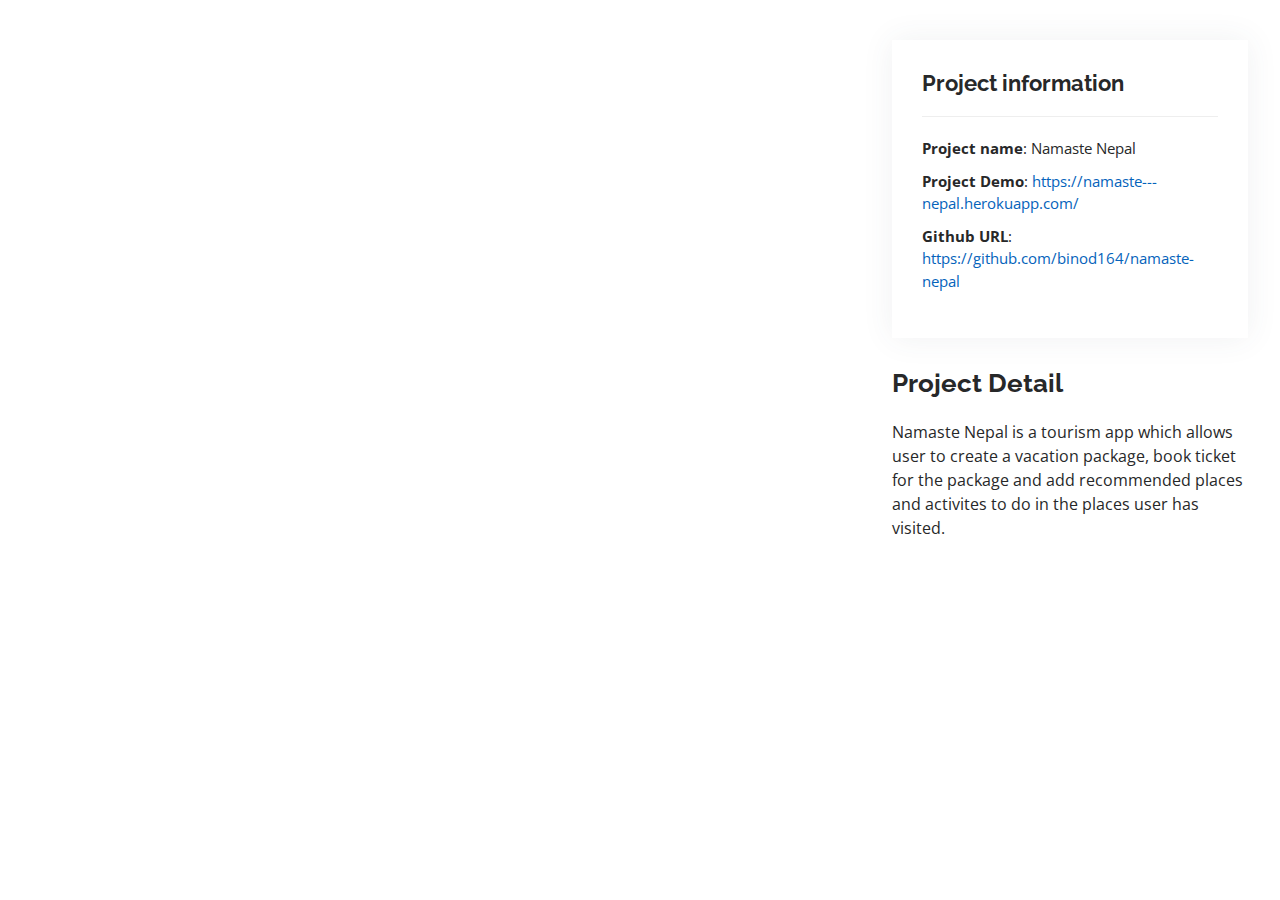
==== namaste-details.html @ da3e116c "Create portfolio" ====
<!DOCTYPE html>
<html lang="en">

<head>
  <meta charset="utf-8">
  <meta content="width=device-width, initial-scale=1.0" name="viewport">

  <title>Portfolio Details - Personal Bootstrap Template</title>
  <meta content="" name="description">
  <meta content="" name="keywords">

  <!-- Favicons -->
  <link href="assets/img/favicon.png" rel="icon">
  <link href="assets/img/apple-touch-icon.png" rel="apple-touch-icon">

  <!-- Google Fonts -->
  <link href="https://fonts.googleapis.com/css?family=Open+Sans:300,300i,400,400i,600,600i,700,700i|Raleway:300,300i,400,400i,500,500i,600,600i,700,700i|Poppins:300,300i,400,400i,500,500i,600,600i,700,700i" rel="stylesheet">

  <!-- Vendor CSS Files -->
  <link href="assets/vendor/aos/aos.css" rel="stylesheet">
  <link href="assets/vendor/bootstrap/css/bootstrap.min.css" rel="stylesheet">
  <link href="assets/vendor/bootstrap-icons/bootstrap-icons.css" rel="stylesheet">
  <link href="assets/vendor/boxicons/css/boxicons.min.css" rel="stylesheet">
  <link href="assets/vendor/glightbox/css/glightbox.min.css" rel="stylesheet">
  <link href="assets/vendor/swiper/swiper-bundle.min.css" rel="stylesheet">

  <!-- Template Main CSS File -->
  <link href="assets/css/style.css" rel="stylesheet">

  <!-- =======================================================
  * Template Name: MyResume - v4.7.0
  * Template URL: https://bootstrapmade.com/free-html-bootstrap-template-my-resume/
  * Author: BootstrapMade.com
  * License: https://bootstrapmade.com/license/
  ======================================================== -->
</head>

<body>

  <main id="main">

    <!-- ======= Portfolio Details Section ======= -->
    <section id="portfolio-details" class="portfolio-details">
      <div class="container">

        <div class="row gy-4">

          <div class="col-lg-8">
            <div class="portfolio-details-slider swiper">
              <div class="swiper-wrapper align-items-center">

                <div>
                  <img src="assets/img/namaste-nepal.png" alt="">
                </div>

              </div>
            </div>
          </div>

          <div class="col-lg-4">
            <div class="portfolio-info">
              <h3>Project information</h3>
              <ul>
                <li><strong>Project name</strong>: Namaste Nepal</li>
                <li><strong>Project Demo</strong>: <a href="https://namaste---nepal.herokuapp.com/" target="_blank">https://namaste---nepal.herokuapp.com/</a></li>
                <li><strong>Github URL</strong>: <a href="https://github.com/binod164/namaste-nepal" target="_blank">https://github.com/binod164/namaste-nepal</a></li>
              </ul>
            </div>
            <div class="portfolio-description">
              <h2>Project Detail</h2>
              <p>
                Namaste Nepal is a tourism app which allows user to create a vacation package, book ticket for the package and add recommended places and activites to do in the places user has visited.
            </div>
          </div>

        </div>

      </div>
    </section><!-- End Portfolio Details Section -->

  </main><!-- End #main -->

  <div id="preloader"></div>
  <a href="#" class="back-to-top d-flex align-items-center justify-content-center"><i class="bi bi-arrow-up-short"></i></a>

  <!-- Vendor JS Files -->
  <script src="assets/vendor/purecounter/purecounter.js"></script>
  <script src="assets/vendor/aos/aos.js"></script>
  <script src="assets/vendor/bootstrap/js/bootstrap.bundle.min.js"></script>
  <script src="assets/vendor/glightbox/js/glightbox.min.js"></script>
  <script src="assets/vendor/isotope-layout/isotope.pkgd.min.js"></script>
  <script src="assets/vendor/swiper/swiper-bundle.min.js"></script>
  <script src="assets/vendor/typed.js/typed.min.js"></script>
  <script src="assets/vendor/waypoints/noframework.waypoints.js"></script>
  <script src="assets/vendor/php-email-form/validate.js"></script>

  <!-- Template Main JS File -->
  <script src="assets/js/main.js"></script>

</body>

</html>
---- assets/css/style.css ----
/**
* Template Name: MyResume - v4.7.0
* Template URL: https://bootstrapmade.com/free-html-bootstrap-template-my-resume/
* Author: BootstrapMade.com
* License: https://bootstrapmade.com/license/
*/

/*--------------------------------------------------------------
# General
--------------------------------------------------------------*/
body {
  font-family: "Open Sans", sans-serif;
  color: #272829;
}

a {
  color: #0563bb;
  text-decoration: none;
}

a:hover {
  color: #067ded;
  text-decoration: none;
}

h1, h2, h3, h4, h5, h6 {
  font-family: "Raleway", sans-serif;
}

/*--------------------------------------------------------------
# Back to top button
--------------------------------------------------------------*/
.back-to-top {
  position: fixed;
  visibility: hidden;
  opacity: 0;
  right: 15px;
  bottom: 15px;
  z-index: 996;
  background: #0563bb;
  width: 40px;
  height: 40px;
  border-radius: 50px;
  transition: all 0.4s;
}
.back-to-top i {
  font-size: 28px;
  color: #fff;
  line-height: 0;
}
.back-to-top:hover {
  background: #0678e3;
  color: #fff;
}
.back-to-top.active {
  visibility: visible;
  opacity: 1;
}

/*--------------------------------------------------------------
# Preloader
--------------------------------------------------------------*/
#preloader {
  position: fixed;
  top: 0;
  left: 0;
  right: 0;
  bottom: 0;
  z-index: 9999;
  overflow: hidden;
  background: #fff;
}

#preloader:before {
  content: "";
  position: fixed;
  top: calc(50% - 30px);
  left: calc(50% - 30px);
  border: 6px solid #0563bb;
  border-top-color: #fff;
  border-bottom-color: #fff;
  border-radius: 50%;
  width: 60px;
  height: 60px;
  -webkit-animation: animate-preloader 1s linear infinite;
  animation: animate-preloader 1s linear infinite;
}

@-webkit-keyframes animate-preloader {
  0% {
    transform: rotate(0deg);
  }
  100% {
    transform: rotate(360deg);
  }
}

@keyframes animate-preloader {
  0% {
    transform: rotate(0deg);
  }
  100% {
    transform: rotate(360deg);
  }
}
/*--------------------------------------------------------------
# Disable aos animation delay on mobile devices
--------------------------------------------------------------*/
@media screen and (max-width: 768px) {
  [data-aos-delay] {
    transition-delay: 0 !important;
  }
}
/*--------------------------------------------------------------
# Header
--------------------------------------------------------------*/
#header {
  position: fixed;
  top: 0;
  left: 0;
  bottom: 0;
  z-index: 9997;
  transition: all 0.5s;
  padding: 15px;
  overflow-y: auto;
}
@media (max-width: 992px) {
  #header {
    width: 300px;
    background: #fff;
    border-right: 1px solid #e6e9ec;
    left: -300px;
  }
}

@media (min-width: 992px) {
  #main {
    margin-left: 100px;
  }
}
/*--------------------------------------------------------------
# Navigation Menu
--------------------------------------------------------------*/
/**
* Desktop Navigation 
*/
.nav-menu {
  padding: 0;
  display: block;
}
.nav-menu * {
  margin: 0;
  padding: 0;
  list-style: none;
}
.nav-menu > ul > li {
  position: relative;
  white-space: nowrap;
}
.nav-menu a, .nav-menu a:focus {
  display: flex;
  align-items: center;
  color: #45505b;
  padding: 10px 18px;
  margin-bottom: 8px;
  transition: 0.3s;
  font-size: 15px;
  border-radius: 50px;
  background: #f2f3f5;
  height: 56px;
  width: 100%;
  overflow: hidden;
  transition: 0.3s;
}
.nav-menu a i, .nav-menu a:focus i {
  font-size: 20px;
}
.nav-menu a span, .nav-menu a:focus span {
  padding: 0 5px 0 7px;
  color: #45505b;
}
@media (min-width: 992px) {
  .nav-menu a, .nav-menu a:focus {
    width: 56px;
  }
  .nav-menu a span, .nav-menu a:focus span {
    display: none;
    color: #fff;
  }
}
.nav-menu a:hover, .nav-menu .active, .nav-menu .active:focus, .nav-menu li:hover > a {
  color: #fff;
  background: #0563bb;
}
.nav-menu a:hover span, .nav-menu .active span, .nav-menu .active:focus span, .nav-menu li:hover > a span {
  color: #fff;
}
.nav-menu a:hover, .nav-menu li:hover > a {
  width: 100%;
  color: #fff;
}
.nav-menu a:hover span, .nav-menu li:hover > a span {
  display: block;
}

/**
* Mobile Navigation 
*/
.mobile-nav-toggle {
  position: fixed;
  right: 10px;
  top: 10px;
  z-index: 9998;
  border: 0;
  background: none;
  font-size: 28px;
  transition: all 0.4s;
  outline: none !important;
  line-height: 0;
  cursor: pointer;
  border-radius: 50px;
  padding: 5px;
}
.mobile-nav-toggle i {
  color: #45505b;
}

.mobile-nav-active {
  overflow: hidden;
}
.mobile-nav-active #header {
  left: 0;
}
.mobile-nav-active .mobile-nav-toggle {
  color: #fff;
  background-color: #0563bb;
}

/*--------------------------------------------------------------
# Hero Section
--------------------------------------------------------------*/
#hero {
  width: 100%;
  height: 100vh;
  background: url("../img/IMG_2204.JPG") top right no-repeat;
  background-size: cover;
  position: relative;
}
@media (min-width: 992px) {
  #hero {
    padding-left: 160px;
  }
}
#hero:before {
  content: "";
  background: rgba(255, 255, 255, 0.8);
  position: absolute;
  bottom: 0;
  top: 0;
  left: 0;
  right: 0;
}
#hero h1 {
  margin: 0;
  font-size: 64px;
  font-weight: 700;
  line-height: 56px;
  color: #45505b;
}
#hero p {
  color: #45505b;
  margin: 15px 0 0 0;
  font-size: 26px;
  font-family: "Poppins", sans-serif;
}
#hero p span {
  color: #0563bb;
  letter-spacing: 1px;
}
#hero .social-links {
  margin-top: 30px;
}
#hero .social-links a {
  font-size: 24px;
  display: inline-block;
  color: #45505b;
  line-height: 1;
  margin-right: 20px;
  transition: 0.3s;
}
#hero .social-links a:hover {
  color: #0563bb;
}
@media (max-width: 992px) {
  #hero {
    text-align: center;
  }
  #hero h1 {
    font-size: 32px;
    line-height: 36px;
  }
  #hero p {
    margin-top: 10px;
    font-size: 20px;
    line-height: 24px;
  }
}

/*--------------------------------------------------------------
# Sections General
--------------------------------------------------------------*/
section {
  padding: 60px 0;
  overflow: hidden;
}

.section-title {
  text-align: center;
  padding-bottom: 30px;
}
.section-title h2 {
  font-size: 32px;
  font-weight: bold;
  text-transform: uppercase;
  margin-bottom: 20px;
  padding-bottom: 20px;
  position: relative;
  color: #45505b;
}
.section-title h2::before {
  content: "";
  position: absolute;
  display: block;
  width: 120px;
  height: 1px;
  background: #ddd;
  bottom: 1px;
  left: calc(50% - 60px);
}
.section-title h2::after {
  content: "";
  position: absolute;
  display: block;
  width: 40px;
  height: 3px;
  background: #0563bb;
  bottom: 0;
  left: calc(50% - 20px);
}
.section-title p {
  margin-bottom: 0;
}

/*--------------------------------------------------------------
# About
--------------------------------------------------------------*/
.about .content h3 {
  font-weight: 700;
  font-size: 26px;
  color: #728394;
}
.about .content ul {
  list-style: none;
  padding: 0;
}
.about .content ul li {
  margin-bottom: 20px;
  display: flex;
  align-items: center;
}
.about .content ul strong {
  margin-right: 10px;
}
.about .content ul i {
  font-size: 16px;
  margin-right: 5px;
  color: #0563bb;
  line-height: 0;
}
.about .content p:last-child {
  margin-bottom: 0;
}

/*--------------------------------------------------------------
# Facts
--------------------------------------------------------------*/
.facts .count-box {
  padding: 30px 30px 25px 30px;
  margin-top: 30px;
  width: 100%;
  position: relative;
  text-align: center;
  background: #fff;
}
.facts .count-box i {
  position: absolute;
  top: -25px;
  left: 50%;
  transform: translateX(-50%);
  font-size: 24px;
  background: #0563bb;
  color: #fff;
  border-radius: 50px;
  display: inline-flex;
  align-items: center;
  justify-content: center;
  width: 48px;
  height: 48px;
}
.facts .count-box span {
  font-size: 36px;
  display: block;
  font-weight: 600;
  color: #011426;
}
.facts .count-box p {
  padding: 0;
  margin: 0;
  font-family: "Raleway", sans-serif;
  font-size: 14px;
}

/*--------------------------------------------------------------
# Akills
--------------------------------------------------------------*/
.skills .progress {
  height: 60px;
  display: block;
  background: none;
  border-radius: 0;
}
.skills .progress .skill {
  padding: 10px 0;
  margin: 0;
  text-transform: uppercase;
  display: block;
  font-weight: 600;
  font-family: "Poppins", sans-serif;
  color: #45505b;
}
.skills .progress .skill .val {
  float: right;
  font-style: normal;
}
.skills .progress-bar-wrap {
  background: #f2f3f5;
}
.skills .progress-bar {
  width: 1px;
  height: 10px;
  transition: 0.9s;
  background-color: #0563bb;
}

/*--------------------------------------------------------------
# Resume
--------------------------------------------------------------*/
.resume .resume-title {
  font-size: 26px;
  font-weight: 700;
  margin-top: 20px;
  margin-bottom: 20px;
  color: #45505b;
}
.resume .resume-item {
  padding: 0 0 20px 20px;
  margin-top: -2px;
  border-left: 2px solid #0563bb;
  position: relative;
}
.resume .resume-item h4 {
  line-height: 18px;
  font-size: 18px;
  font-weight: 600;
  text-transform: uppercase;
  font-family: "Poppins", sans-serif;
  color: #0563bb;
  margin-bottom: 10px;
}
.resume .resume-item h5 {
  font-size: 16px;
  background: #f7f8f9;
  padding: 5px 15px;
  display: inline-block;
  font-weight: 600;
  margin-bottom: 10px;
}
.resume .resume-item ul {
  padding-left: 20px;
}
.resume .resume-item ul li {
  padding-bottom: 10px;
}
.resume .resume-item:last-child {
  padding-bottom: 0;
}
.resume .resume-item::before {
  content: "";
  position: absolute;
  width: 16px;
  height: 16px;
  border-radius: 50px;
  left: -9px;
  top: 0;
  background: #fff;
  border: 2px solid #0563bb;
}

/*--------------------------------------------------------------
# Portfolio
--------------------------------------------------------------*/
.portfolio .portfolio-item {
  margin-bottom: 30px;
}
.portfolio #portfolio-flters {
  padding: 0;
  margin: 0 auto 25px auto;
  list-style: none;
  text-align: center;
  background: #fff;
  border-radius: 50px;
  padding: 2px 15px;
}
.portfolio #portfolio-flters li {
  cursor: pointer;
  display: inline-block;
  padding: 10px 15px;
  font-size: 14px;
  font-weight: 600;
  line-height: 1;
  text-transform: uppercase;
  color: #272829;
  margin-bottom: 5px;
  transition: all 0.3s ease-in-out;
}
.portfolio #portfolio-flters li:hover, .portfolio #portfolio-flters li.filter-active {
  color: #0563bb;
}
.portfolio #portfolio-flters li:last-child {
  margin-right: 0;
}
.portfolio .portfolio-wrap {
  transition: 0.3s;
  position: relative;
  overflow: hidden;
  z-index: 1;
  background: rgba(69, 80, 91, 0.8);
}
.portfolio .portfolio-wrap::before {
  content: "";
  background: rgba(255, 255, 255, 0.7);
  position: absolute;
  left: 30px;
  right: 30px;
  top: 30px;
  bottom: 30px;
  transition: all ease-in-out 0.3s;
  z-index: 2;
  opacity: 0;
}
.portfolio .portfolio-wrap .portfolio-info {
  opacity: 0;
  position: absolute;
  top: 0;
  left: 0;
  right: 0;
  bottom: 0;
  text-align: center;
  z-index: 3;
  transition: all ease-in-out 0.3s;
  display: flex;
  flex-direction: column;
  justify-content: center;
  align-items: center;
}
.portfolio .portfolio-wrap .portfolio-info::before {
  display: block;
  content: "";
  width: 48px;
  height: 48px;
  position: absolute;
  top: 35px;
  left: 35px;
  border-top: 3px solid #d7dce1;
  border-left: 3px solid #d7dce1;
  transition: all 0.5s ease 0s;
  z-index: 9994;
}
.portfolio .portfolio-wrap .portfolio-info::after {
  display: block;
  content: "";
  width: 48px;
  height: 48px;
  position: absolute;
  bottom: 35px;
  right: 35px;
  border-bottom: 3px solid #d7dce1;
  border-right: 3px solid #d7dce1;
  transition: all 0.5s ease 0s;
  z-index: 9994;
}
.portfolio .portfolio-wrap .portfolio-info h4 {
  font-size: 20px;
  color: #45505b;
  font-weight: 600;
}
.portfolio .portfolio-wrap .portfolio-info p {
  color: #45505b;
  font-size: 14px;
  text-transform: uppercase;
  padding: 0;
  margin: 0;
}
.portfolio .portfolio-wrap .portfolio-links {
  text-align: center;
  z-index: 4;
}
.portfolio .portfolio-wrap .portfolio-links a {
  color: #45505b;
  margin: 0 2px;
  font-size: 28px;
  display: inline-block;
  transition: 0.3s;
}
.portfolio .portfolio-wrap .portfolio-links a:hover {
  color: #148af9;
}
.portfolio .portfolio-wrap:hover::before {
  top: 0;
  left: 0;
  right: 0;
  bottom: 0;
  opacity: 1;
}
.portfolio .portfolio-wrap:hover .portfolio-info {
  opacity: 1;
}
.portfolio .portfolio-wrap:hover .portfolio-info::before {
  top: 15px;
  left: 15px;
}
.portfolio .portfolio-wrap:hover .portfolio-info::after {
  bottom: 15px;
  right: 15px;
}

/*--------------------------------------------------------------
# Portfolio Details
--------------------------------------------------------------*/
.portfolio-details {
  padding-top: 40px;
}
.portfolio-details .portfolio-details-slider img {
  width: 100%;
}
.portfolio-details .portfolio-details-slider .swiper-pagination {
  margin-top: 20px;
  position: relative;
}
.portfolio-details .portfolio-details-slider .swiper-pagination .swiper-pagination-bullet {
  width: 12px;
  height: 12px;
  background-color: #fff;
  opacity: 1;
  border: 1px solid #0563bb;
}
.portfolio-details .portfolio-details-slider .swiper-pagination .swiper-pagination-bullet-active {
  background-color: #0563bb;
}
.portfolio-details .portfolio-info {
  padding: 30px;
  box-shadow: 0px 0 30px rgba(69, 80, 91, 0.08);
}
.portfolio-details .portfolio-info h3 {
  font-size: 22px;
  font-weight: 700;
  margin-bottom: 20px;
  padding-bottom: 20px;
  border-bottom: 1px solid #eee;
}
.portfolio-details .portfolio-info ul {
  list-style: none;
  padding: 0;
  font-size: 15px;
}
.portfolio-details .portfolio-info ul li + li {
  margin-top: 10px;
}
.portfolio-details .portfolio-description {
  padding-top: 30px;
}
.portfolio-details .portfolio-description h2 {
  font-size: 26px;
  font-weight: 700;
  margin-bottom: 20px;
}
.portfolio-details .portfolio-description p {
  padding: 0;
}

/*--------------------------------------------------------------
# Services
--------------------------------------------------------------*/
.services .icon-box {
  text-align: center;
  padding: 70px 20px 80px 20px;
  transition: all ease-in-out 0.3s;
  background: #fff;
  box-shadow: 0px 5px 90px 0px rgba(110, 123, 131, 0.05);
}
.services .icon-box .icon {
  margin: 0 auto;
  width: 100px;
  height: 100px;
  display: flex;
  align-items: center;
  justify-content: center;
  transition: ease-in-out 0.3s;
  position: relative;
}
.services .icon-box .icon i {
  font-size: 36px;
  transition: 0.5s;
  position: relative;
}
.services .icon-box .icon svg {
  position: absolute;
  top: 0;
  left: 0;
}
.services .icon-box .icon svg path {
  transition: 0.5s;
  fill: #f5f5f5;
}
.services .icon-box h4 {
  font-weight: 600;
  margin: 10px 0 15px 0;
  font-size: 22px;
}
.services .icon-box h4 a {
  color: #45505b;
  transition: ease-in-out 0.3s;
}
.services .icon-box p {
  line-height: 24px;
  font-size: 14px;
  margin-bottom: 0;
}
.services .icon-box:hover {
  border-color: #fff;
  box-shadow: 0px 0 35px 0 rgba(0, 0, 0, 0.08);
}
.services .iconbox-blue i {
  color: #47aeff;
}
.services .iconbox-blue:hover .icon i {
  color: #fff;
}
.services .iconbox-blue:hover .icon path {
  fill: #47aeff;
}
.services .iconbox-orange i {
  color: #ffa76e;
}
.services .iconbox-orange:hover .icon i {
  color: #fff;
}
.services .iconbox-orange:hover .icon path {
  fill: #ffa76e;
}
.services .iconbox-pink i {
  color: #e80368;
}
.services .iconbox-pink:hover .icon i {
  color: #fff;
}
.services .iconbox-pink:hover .icon path {
  fill: #e80368;
}
.services .iconbox-yellow i {
  color: #ffbb2c;
}
.services .iconbox-yellow:hover .icon i {
  color: #fff;
}
.services .iconbox-yellow:hover .icon path {
  fill: #ffbb2c;
}
.services .iconbox-red i {
  color: #ff5828;
}
.services .iconbox-red:hover .icon i {
  color: #fff;
}
.services .iconbox-red:hover .icon path {
  fill: #ff5828;
}
.services .iconbox-teal i {
  color: #11dbcf;
}
.services .iconbox-teal:hover .icon i {
  color: #fff;
}
.services .iconbox-teal:hover .icon path {
  fill: #11dbcf;
}

/*--------------------------------------------------------------
# Testimonials
--------------------------------------------------------------*/
.testimonials .section-header {
  margin-bottom: 40px;
}
.testimonials .testimonials-carousel, .testimonials .testimonials-slider {
  overflow: hidden;
}
.testimonials .testimonial-item {
  text-align: center;
}
.testimonials .testimonial-item .testimonial-img {
  width: 120px;
  border-radius: 50%;
  border: 4px solid #fff;
  margin: 0 auto;
}
.testimonials .testimonial-item h3 {
  font-size: 20px;
  font-weight: bold;
  margin: 10px 0 5px 0;
  color: #111;
}
.testimonials .testimonial-item h4 {
  font-size: 14px;
  color: #999;
  margin: 0 0 15px 0;
}
.testimonials .testimonial-item .quote-icon-left, .testimonials .testimonial-item .quote-icon-right {
  color: #90c8fc;
  font-size: 26px;
}
.testimonials .testimonial-item .quote-icon-left {
  display: inline-block;
  left: -5px;
  position: relative;
}
.testimonials .testimonial-item .quote-icon-right {
  display: inline-block;
  right: -5px;
  position: relative;
  top: 10px;
}
.testimonials .testimonial-item p {
  font-style: italic;
  margin: 0 auto 15px auto;
}
.testimonials .swiper-pagination {
  margin-top: 20px;
  position: relative;
}
.testimonials .swiper-pagination .swiper-pagination-bullet {
  width: 12px;
  height: 12px;
  background-color: #fff;
  opacity: 1;
  border: 1px solid #0563bb;
}
.testimonials .swiper-pagination .swiper-pagination-bullet-active {
  background-color: #0563bb;
}
@media (min-width: 992px) {
  .testimonials .testimonial-item p {
    width: 80%;
  }
}

/*--------------------------------------------------------------
# Contact
--------------------------------------------------------------*/
.contact .info {
  width: 100%;
  background: #fff;
}
.contact .info i {
  font-size: 20px;
  color: #0563bb;
  float: left;
  width: 44px;
  height: 44px;
  background: #eef7ff;
  display: flex;
  justify-content: center;
  align-items: center;
  border-radius: 50px;
  transition: all 0.3s ease-in-out;
}
.contact .info h4 {
  padding: 0 0 0 60px;
  font-size: 22px;
  font-weight: 600;
  margin-bottom: 5px;
  color: #45505b;
}
.contact .info p {
  padding: 0 0 0 60px;
  margin-bottom: 0;
  font-size: 14px;
  color: #728394;
}
.contact .info .email, .contact .info .phone {
  margin-top: 40px;
}
.contact .info .email:hover i, .contact .info .address:hover i, .contact .info .phone:hover i {
  background: #0563bb;
  color: #fff;
}
.contact .php-email-form {
  width: 100%;
  background: #fff;
}
.contact .php-email-form .form-group {
  padding-bottom: 8px;
}
.contact .php-email-form .error-message {
  display: none;
  color: #fff;
  background: #ed3c0d;
  text-align: left;
  padding: 15px;
  font-weight: 600;
}
.contact .php-email-form .error-message br + br {
  margin-top: 25px;
}
.contact .php-email-form .sent-message {
  display: none;
  color: #fff;
  background: #18d26e;
  text-align: center;
  padding: 15px;
  font-weight: 600;
}
.contact .php-email-form .loading {
  display: none;
  background: #fff;
  text-align: center;
  padding: 15px;
}
.contact .php-email-form .loading:before {
  content: "";
  display: inline-block;
  border-radius: 50%;
  width: 24px;
  height: 24px;
  margin: 0 10px -6px 0;
  border: 3px solid #18d26e;
  border-top-color: #eee;
  -webkit-animation: animate-loading 1s linear infinite;
  animation: animate-loading 1s linear infinite;
}
.contact .php-email-form input, .contact .php-email-form textarea {
  border-radius: 4px;
  box-shadow: none;
  font-size: 14px;
}
.contact .php-email-form input {
  height: 44px;
}
.contact .php-email-form textarea {
  padding: 10px 12px;
}
.contact .php-email-form button[type=submit] {
  background: #0563bb;
  border: 0;
  padding: 10px 35px;
  color: #fff;
  transition: 0.4s;
  border-radius: 50px;
}
.contact .php-email-form button[type=submit]:hover {
  background: #0678e3;
}
@-webkit-keyframes animate-loading {
  0% {
    transform: rotate(0deg);
  }
  100% {
    transform: rotate(360deg);
  }
}
@keyframes animate-loading {
  0% {
    transform: rotate(0deg);
  }
  100% {
    transform: rotate(360deg);
  }
}

/*--------------------------------------------------------------
# Footer
--------------------------------------------------------------*/
#footer {
  background: #f7f8f9;
  color: #45505b;
  font-size: 14px;
  text-align: center;
  padding: 30px 0;
}
#footer h3 {
  font-size: 36px;
  font-weight: 700;
  position: relative;
  font-family: "Poppins", sans-serif;
  padding: 0;
  margin: 0 0 15px 0;
}
#footer p {
  font-size: 15;
  font-style: italic;
  padding: 0;
  margin: 0 0 40px 0;
}
#footer .social-links {
  margin: 0 0 40px 0;
}
#footer .social-links a {
  font-size: 18px;
  display: inline-block;
  background: #0563bb;
  color: #fff;
  line-height: 1;
  padding: 8px 0;
  margin-right: 4px;
  border-radius: 50%;
  text-align: center;
  width: 36px;
  height: 36px;
  transition: 0.3s;
}
#footer .social-links a:hover {
  background: #0678e3;
  color: #fff;
  text-decoration: none;
}
#footer .copyright {
  margin: 0 0 5px 0;
}
#footer .credits {
  font-size: 13px;
}
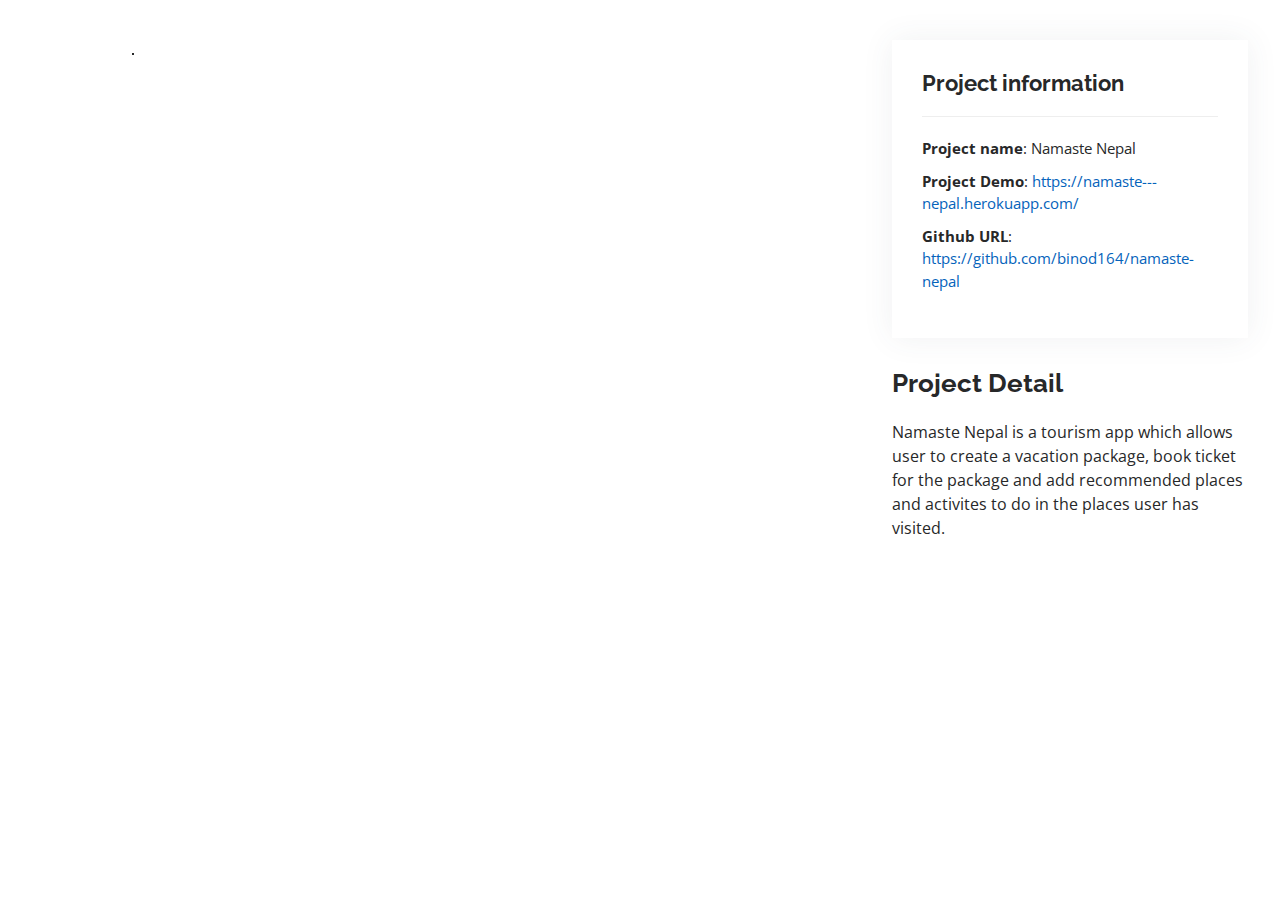
==== commit bac056ad: "add css" ====
--- a/namaste-details.html
+++ b/namaste-details.html
@@ -50,7 +50,7 @@
               <div class="swiper-wrapper align-items-center">
 
                 <div>
-                  <img src="assets/img/namaste-nepal.png" alt="">
+                  <img src="assets/img/namaste-nepal.png" border="1" alt="">
                 </div>
 
               </div>
--- a/assets/css/style.css
+++ b/assets/css/style.css
@@ -110,6 +110,7 @@
   [data-aos-delay] {
     transition-delay: 0 !important;
   }
+  
 }
 /*--------------------------------------------------------------
 # Header
@@ -131,6 +132,7 @@
     border-right: 1px solid #e6e9ec;
     left: -300px;
   }
+
 }
 
 @media (min-width: 992px) {
@@ -452,6 +454,22 @@
   background-color: #0563bb;
 }
 
+.skill{
+  height: 50px ;
+  width: 150px;
+  margin: 0.1%;
+}
+
+@media screen and (max-width: 768px) {
+  .skill{
+    height: 30px ;
+    width: 23%;
+    margin: 0.1%;
+  }
+
+}
+
+
 /*--------------------------------------------------------------
 # Resume
 --------------------------------------------------------------*/
